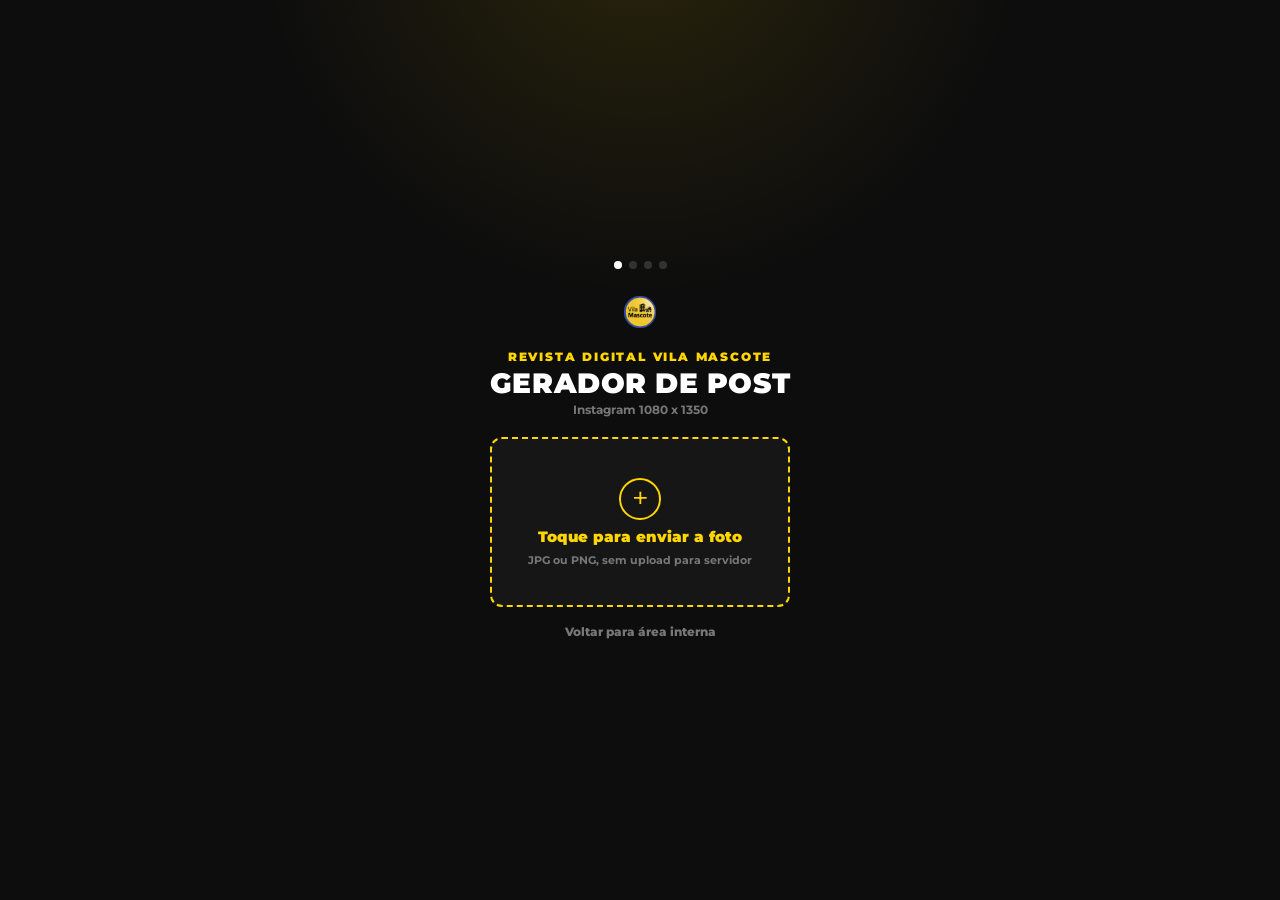
==== criar-noticia/index.html @ 7be41728 "Adiciona criador de posts de noticia" ====
<!doctype html>
<html lang="pt-BR">
  <head>
    <meta charset="utf-8">
    <meta name="viewport" content="width=device-width, initial-scale=1">
    <meta name="theme-color" content="#0d0d0d">
    <title>Criar post | Vila Mascote</title>
    <meta name="description" content="Gerador local de post de notícia da Vila Mascote para Instagram.">
    <link rel="icon" href="../assets/logo-vila-mascote.png">
    <link rel="preconnect" href="https://fonts.googleapis.com">
    <link rel="preconnect" href="https://fonts.gstatic.com" crossorigin>
    <link href="https://fonts.googleapis.com/css2?family=Montserrat:wght@400;700;800;900&display=swap" rel="stylesheet">
    <link rel="stylesheet" href="style.css">
  </head>
  <body>
    <main class="app-shell">
      <section class="step-screen is-active" data-step="1" aria-labelledby="uploadTitle">
        <div class="step-dots" aria-label="Etapa 1 de 4"></div>
        <img class="mini-logo" src="../assets/logo-vila-mascote.png" alt="Vila Mascote">
        <p class="kicker">Revista Digital Vila Mascote</p>
        <h1 id="uploadTitle">Gerador de post</h1>
        <p class="subtitle">Instagram 1080 x 1350</p>

        <button class="upload-box" id="uploadBox" type="button">
          <span class="upload-icon" aria-hidden="true">+</span>
          <strong>Toque para enviar a foto</strong>
          <small>JPG ou PNG, sem upload para servidor</small>
        </button>
        <input id="imageInput" type="file" accept="image/*">

        <a class="back-link" href="../interno/">Voltar para área interna</a>
      </section>

      <section class="step-screen" data-step="2" aria-labelledby="titleTitle">
        <div class="step-dots" aria-label="Etapa 2 de 4"></div>
        <p class="kicker">Título do post</p>
        <h2 id="titleTitle">Escreva a chamada</h2>
        <p class="subtitle">O texto entra em maiúsculas automaticamente.</p>

        <textarea id="titleInput" rows="5" maxlength="170" placeholder="Ex: NOVA OPÇÃO DE CAFÉ CHEGA À VILA MASCOTE"></textarea>
        <p class="counter"><span id="titleCount">0</span>/170 caracteres</p>

        <div class="button-row">
          <button class="ghost-button" type="button" data-go-step="1">Voltar</button>
          <button class="primary-button" id="titleNextButton" type="button">Avançar</button>
        </div>
      </section>

      <section class="step-screen adjust-screen" data-step="3" aria-labelledby="adjustTitle">
        <div class="step-dots" aria-label="Etapa 3 de 4"></div>
        <p class="kicker">Ajuste a imagem</p>
        <h2 id="adjustTitle">Arraste a foto</h2>

        <div class="canvas-card" id="canvasCard">
          <canvas id="postCanvas" width="1080" height="1350" aria-label="Preview do post"></canvas>
        </div>

        <div class="tools">
          <div class="tool-line">
            <label for="zoomRange">Zoom</label>
            <output id="zoomValue" for="zoomRange">100%</output>
            <input id="zoomRange" type="range" min="100" max="260" value="100">
          </div>

          <div class="tool-line">
            <label for="xRange">Horizontal</label>
            <output id="xValue" for="xRange">0</output>
            <input id="xRange" type="range" min="-540" max="540" value="0">
          </div>

          <div class="tool-line">
            <label for="yRange">Vertical</label>
            <output id="yValue" for="yRange">0</output>
            <input id="yRange" type="range" min="-675" max="675" value="0">
          </div>
        </div>

        <div class="button-row">
          <button class="ghost-button" type="button" data-go-step="2">Voltar</button>
          <button class="primary-button" id="finishButton" type="button">Pronto</button>
        </div>
      </section>

      <section class="step-screen result-screen" data-step="4" aria-labelledby="resultTitle">
        <div class="step-dots" aria-label="Etapa 4 de 4"></div>
        <p class="kicker">Imagem pronta</p>
        <h2 id="resultTitle">Post final</h2>
        <p class="subtitle">Baixe o PNG ou segure a imagem no celular para salvar.</p>

        <img id="resultImage" alt="Post gerado da Vila Mascote">

        <div class="button-row stacked">
          <a class="primary-button" id="downloadButton" href="#" download="vila-mascote-noticia-1080x1350.png">Baixar PNG</a>
          <button class="ghost-button" id="newPostButton" type="button">Novo post</button>
        </div>
      </section>
    </main>

    <script src="script.js"></script>
  </body>
</html>
---- criar-noticia/style.css ----
:root {
  --bg: #0d0d0d;
  --panel: #161616;
  --yellow: #ffd600;
  --blue: #102347;
  --text: #ffffff;
  --muted: #777777;
}

* {
  box-sizing: border-box;
}

html {
  min-height: 100%;
  background: var(--bg);
  color: var(--text);
  font-family: "Montserrat", Arial, sans-serif;
  -webkit-text-size-adjust: 100%;
}

body {
  min-height: 100vh;
  margin: 0;
  background:
    radial-gradient(circle at 50% -10%, rgba(255, 214, 0, 0.12), transparent 24rem),
    var(--bg);
}

button,
textarea,
input {
  font: inherit;
}

button {
  cursor: pointer;
}

a {
  color: inherit;
}

.app-shell {
  min-height: 100vh;
  display: grid;
  place-items: center;
  padding: 16px;
}

.step-screen {
  width: min(100%, 340px);
  min-height: min(720px, calc(100vh - 32px));
  display: none;
  flex-direction: column;
  align-items: center;
  justify-content: center;
  padding: 18px 0;
  text-align: center;
}

.step-screen.is-active {
  display: flex;
}

.adjust-screen {
  justify-content: flex-start;
}

.step-dots {
  display: flex;
  gap: 7px;
  margin-bottom: 16px;
}

.step-dots span {
  width: 8px;
  height: 8px;
  border-radius: 50%;
  background: #333333;
}

.step-dots span.is-current {
  background: #ffffff;
}

.step-dots span.is-done {
  background: var(--yellow);
}

.mini-logo {
  width: 54px;
  height: 54px;
  object-fit: contain;
  margin-bottom: 10px;
}

.kicker {
  margin: 0 0 5px;
  color: var(--yellow);
  font-size: 0.75rem;
  font-weight: 900;
  letter-spacing: 0.15em;
  text-transform: uppercase;
}

h1,
h2,
p {
  margin-top: 0;
}

h1,
h2 {
  margin-bottom: 6px;
  color: #ffffff;
  font-size: 1.72rem;
  font-weight: 900;
  letter-spacing: 0.02em;
  line-height: 1.03;
  text-transform: uppercase;
}

.subtitle {
  margin-bottom: 20px;
  color: var(--muted);
  font-size: 0.72rem;
  font-weight: 700;
}

.upload-box {
  width: min(100%, 300px);
  min-height: 170px;
  display: grid;
  justify-items: center;
  align-content: center;
  gap: 7px;
  padding: 28px 22px;
  border: 2px dashed var(--yellow);
  border-radius: 12px;
  color: var(--yellow);
  background: var(--panel);
  text-align: center;
}

.upload-icon {
  width: 42px;
  height: 42px;
  display: inline-grid;
  place-items: center;
  border: 2px solid currentColor;
  border-radius: 50%;
  font-size: 1.8rem;
  line-height: 1;
}

.upload-box strong {
  font-size: 0.95rem;
  font-weight: 900;
}

.upload-box small {
  color: var(--muted);
  font-size: 0.7rem;
  font-weight: 700;
}

#imageInput {
  position: absolute;
  width: 1px;
  height: 1px;
  overflow: hidden;
  opacity: 0;
  pointer-events: none;
}

.back-link {
  margin-top: 18px;
  color: var(--muted);
  font-size: 0.72rem;
  font-weight: 800;
  text-decoration: none;
}

textarea {
  width: min(100%, 304px);
  min-height: 144px;
  padding: 13px 14px;
  border: 2px solid var(--yellow);
  border-radius: 10px;
  outline: none;
  resize: vertical;
  color: #ffffff;
  background: #1a1a1a;
  font-size: 0.94rem;
  line-height: 1.45;
}

textarea::placeholder {
  color: #555555;
}

.counter {
  width: min(100%, 304px);
  margin: 7px 0 18px;
  color: var(--muted);
  font-size: 0.7rem;
  text-align: right;
}

.canvas-card {
  width: min(100%, 286px);
  aspect-ratio: 4 / 5;
  margin: 6px 0 13px;
  overflow: hidden;
  border-radius: 8px;
  background: #111111;
  box-shadow: 0 0 24px rgba(255, 214, 0, 0.14);
  touch-action: none;
  user-select: none;
}

canvas {
  display: block;
  width: 100%;
  height: 100%;
  cursor: grab;
}

.canvas-card.is-dragging canvas {
  cursor: grabbing;
}

.tools {
  width: min(100%, 286px);
  display: grid;
  gap: 9px;
  margin-bottom: 14px;
}

.tool-line {
  display: grid;
  grid-template-columns: 1fr auto;
  align-items: center;
  gap: 4px 12px;
  text-align: left;
}

.tool-line label {
  color: #555555;
  font-size: 0.65rem;
  font-weight: 800;
}

.tool-line output {
  color: var(--yellow);
  font-size: 0.65rem;
  font-weight: 900;
}

input[type="range"] {
  grid-column: 1 / -1;
  width: 100%;
  accent-color: var(--yellow);
}

.button-row {
  display: flex;
  gap: 10px;
  justify-content: center;
}

.button-row.stacked {
  width: min(100%, 286px);
  flex-direction: column;
}

.primary-button,
.ghost-button {
  min-height: 42px;
  display: inline-flex;
  align-items: center;
  justify-content: center;
  border-radius: 8px;
  padding: 10px 22px;
  font-size: 0.78rem;
  font-weight: 900;
  letter-spacing: 0.08em;
  text-transform: uppercase;
}

.primary-button {
  border: 0;
  color: #000000;
  background: var(--yellow);
  text-decoration: none;
}

.primary-button:disabled {
  opacity: 0.42;
  cursor: not-allowed;
}

.ghost-button {
  border: 1px solid var(--yellow);
  color: var(--yellow);
  background: transparent;
}

#resultImage {
  width: min(100%, 286px);
  aspect-ratio: 4 / 5;
  object-fit: contain;
  display: block;
  margin-bottom: 14px;
  border-radius: 8px;
  background: #111111;
}

button:focus-visible,
a:focus-visible,
textarea:focus-visible,
input:focus-visible {
  outline: 3px solid rgba(255, 214, 0, 0.46);
  outline-offset: 3px;
}

@media (min-width: 760px) {
  .step-screen {
    width: min(100%, 430px);
  }

  .canvas-card,
  .tools,
  #resultImage,
  .button-row.stacked {
    width: min(100%, 340px);
  }
}

@media (max-height: 710px) {
  .step-screen {
    justify-content: flex-start;
  }
}
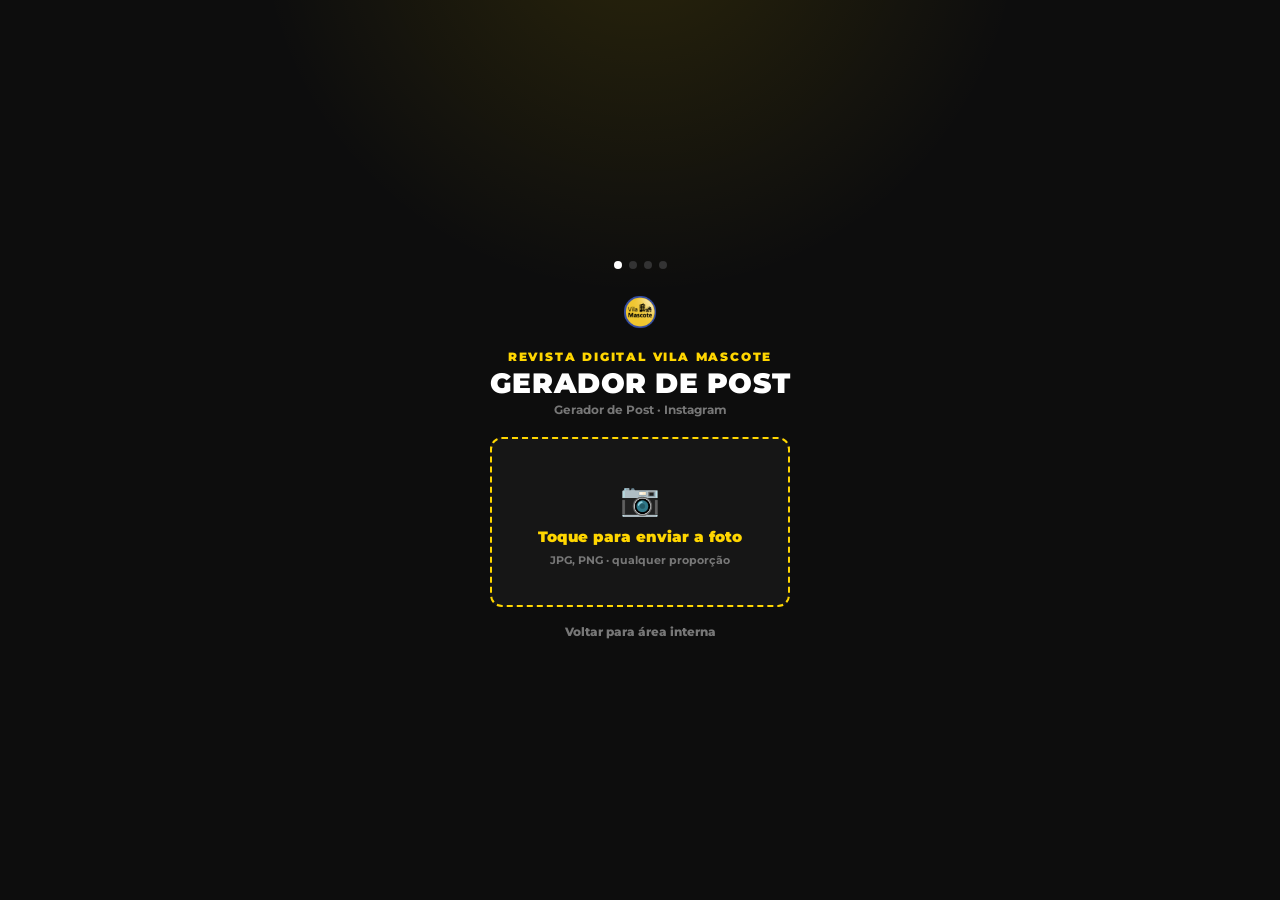
==== commit 3201ea87: "Ajusta area interna e gerador de posts" ====
--- a/criar-noticia/index.html
+++ b/criar-noticia/index.html
@@ -19,12 +19,12 @@
         <img class="mini-logo" src="../assets/logo-vila-mascote.png" alt="Vila Mascote">
         <p class="kicker">Revista Digital Vila Mascote</p>
         <h1 id="uploadTitle">Gerador de post</h1>
-        <p class="subtitle">Instagram 1080 x 1350</p>
+        <p class="subtitle">Gerador de Post · Instagram</p>
 
         <button class="upload-box" id="uploadBox" type="button">
-          <span class="upload-icon" aria-hidden="true">+</span>
+          <span class="upload-icon" aria-hidden="true">📷</span>
           <strong>Toque para enviar a foto</strong>
-          <small>JPG ou PNG, sem upload para servidor</small>
+          <small>JPG, PNG · qualquer proporção</small>
         </button>
         <input id="imageInput" type="file" accept="image/*">
 
@@ -35,7 +35,7 @@
         <div class="step-dots" aria-label="Etapa 2 de 4"></div>
         <p class="kicker">Título do post</p>
         <h2 id="titleTitle">Escreva a chamada</h2>
-        <p class="subtitle">O texto entra em maiúsculas automaticamente.</p>
+        <p class="subtitle">Enter para quebrar linha</p>
 
         <textarea id="titleInput" rows="5" maxlength="170" placeholder="Ex: NOVA OPÇÃO DE CAFÉ CHEGA À VILA MASCOTE"></textarea>
         <p class="counter"><span id="titleCount">0</span>/170 caracteres</p>
@@ -53,9 +53,16 @@
 
         <div class="canvas-card" id="canvasCard">
           <canvas id="postCanvas" width="1080" height="1350" aria-label="Preview do post"></canvas>
+          <div class="drag-zone image-zone" id="imageZone" aria-hidden="true"></div>
+          <div class="drag-zone title-zone" id="titleZone" aria-hidden="true"></div>
         </div>
 
         <div class="tools">
+          <div class="help-chips" aria-label="Dicas de ajuste">
+            <span>📷 Arraste a foto</span>
+            <span>✍️ Arraste o título</span>
+          </div>
+
           <div class="tool-line">
             <label for="zoomRange">Zoom</label>
             <output id="zoomValue" for="zoomRange">100%</output>
@@ -73,11 +80,17 @@
             <output id="yValue" for="yRange">0</output>
             <input id="yRange" type="range" min="-675" max="675" value="0">
           </div>
+
+          <div class="tool-line">
+            <label for="titleRange">Tamanho do título</label>
+            <output id="titleSizeValue" for="titleRange">28px</output>
+            <input id="titleRange" type="range" min="10" max="72" value="28">
+          </div>
         </div>
 
         <div class="button-row">
           <button class="ghost-button" type="button" data-go-step="2">Voltar</button>
-          <button class="primary-button" id="finishButton" type="button">Pronto</button>
+          <button class="primary-button" id="finishButton" type="button">Pronto!</button>
         </div>
       </section>
 
@@ -85,7 +98,7 @@
         <div class="step-dots" aria-label="Etapa 4 de 4"></div>
         <p class="kicker">Imagem pronta</p>
         <h2 id="resultTitle">Post final</h2>
-        <p class="subtitle">Baixe o PNG ou segure a imagem no celular para salvar.</p>
+        <p class="subtitle">Segure a imagem e toque em "Salvar na Galeria de Fotos".</p>
 
         <img id="resultImage" alt="Post gerado da Vila Mascote">
 
--- a/criar-noticia/style.css
+++ b/criar-noticia/style.css
@@ -148,9 +148,7 @@
   height: 42px;
   display: inline-grid;
   place-items: center;
-  border: 2px solid currentColor;
-  border-radius: 50%;
-  font-size: 1.8rem;
+  font-size: 2rem;
   line-height: 1;
 }
 
@@ -216,6 +214,7 @@
   border-radius: 8px;
   background: #111111;
   box-shadow: 0 0 24px rgba(255, 214, 0, 0.14);
+  position: relative;
   touch-action: none;
   user-select: none;
 }
@@ -231,11 +230,52 @@
   cursor: grabbing;
 }
 
+.drag-zone {
+  position: absolute;
+  left: 0;
+  width: 100%;
+  touch-action: none;
+}
+
+.image-zone {
+  top: 0;
+  height: 65%;
+  cursor: grab;
+}
+
+.title-zone {
+  bottom: 0;
+  height: 35%;
+  cursor: text;
+}
+
+.canvas-card.is-dragging .image-zone,
+.canvas-card.is-dragging .title-zone {
+  cursor: grabbing;
+}
+
 .tools {
   width: min(100%, 286px);
   display: grid;
   gap: 9px;
   margin-bottom: 14px;
+}
+
+.help-chips {
+  display: flex;
+  gap: 6px;
+}
+
+.help-chips span {
+  flex: 1;
+  border: 1px solid var(--yellow);
+  border-radius: 6px;
+  padding: 5px 8px;
+  color: var(--yellow);
+  background: #111111;
+  font-size: 0.62rem;
+  font-weight: 800;
+  text-align: center;
 }
 
 .tool-line {
